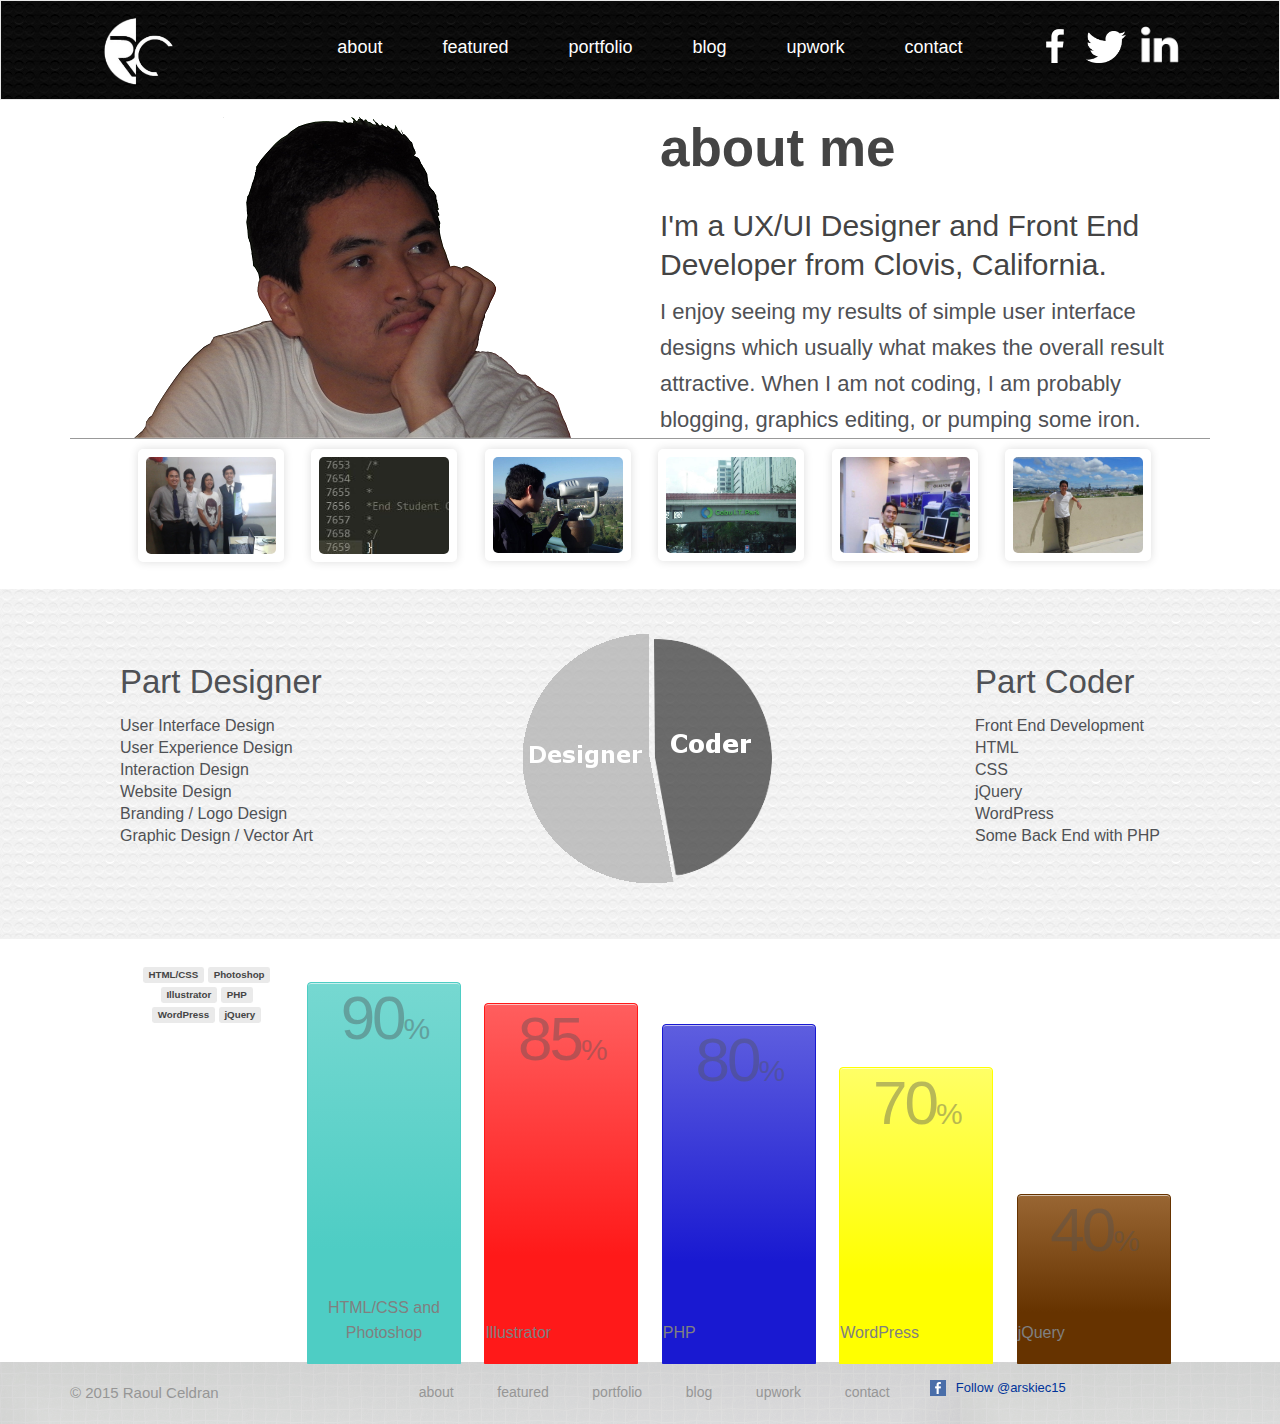
==== about.html @ fb34fa9f "new portfolio" ====
<!DOCTYPE html>
<html lang="en">
<head>
	<meta charset="utf-8">
	<title>About Raoul Celdran | UI/UX Designer &amp; Front End Developer</title>
		<link rel = "shortcut icon" href = "images/icon.ico"/>
		<meta name = "viewport" content = "width=device-width, initial scale = 1.0">
		<link href = "bootstrap/css/bootstrap.css" rel = "stylesheet">
		<link href = "bootstrap/css/style.css" rel = "stylesheet">
<script src="https://ajax.googleapis.com/ajax/libs/jquery/2.1.3/jquery.min.js"></script>
</head>
<body>
	<!--NAVBAR-->
	<nav class = "navbar navbar-default" role = "navigation">
		<div class = "container-fluid">
			<div class = "navbar-header">
				<button type = "button" class = "navbar-toggle" data-toggle = "collapse" data-target= "#bs-example-navbar-collapse-1">
					<span class = "sr-only">Toggle navigation</span>
					<span class = "icon-bar"></span>
					<span class = "icon-bar"></span>
					<span class = "icon-bar"></span>
				</button>
				<a class = "navbar-brand" href = "index">
					<!--For Desktop-->
					<img src = "images/icon.png" class = "img img-responsive hidden-xs" width = "70px" height = "70px"/>
					<!--For Mobile--> 	
					<img src = "images/icon.png" class = "img img-responsive visible-xs" width = "40px" height = "40px"/>
				</a>
			</div>

			<!-- Navbar Toggle -->
			<div class = "collapse navbar-collapse" id = "bs-example-navbar-collapse-1">
				<ul class = "navbar navbar-nav">
					<li>
						<a href = "about">about <span class = "sr-only">(current)</span></a>
					</li>
					<li>
						<a href = "featured">featured</a>
					</li>
					<li>
						<a href = "projects.html">portfolio</a>
					</li>
					<li>
						<a href = "http://iphoneblog.net/author/raoul" target = "_blank">blog</a>
					</li>
					<li>
						<a href = "https://www.upwork.com/users/~0184271326ea19c57a" class = "visible visible-lg visible-md visible-xs" target = "_blank">upwork</a>
					</li>
					<li>
						<a href = "#form-content" data-toggle = "modal">contact</a>
					</li>					
				</ul>
				<ul class = "social-network hidden-md hidden-sm hidden-xs">
					<li>
						<a href = "https://www.facebook.com/raoulkristoffer.celdran15" target = "_blank"><img src = "images/facebook-icon-top.png"/></a>
					</li>
						<a href = "https://twitter.com/arskiec15" target = "_blank"><img src = "images/twitter-icon.png" width = "40" style = "padding-top:8px"/></a>
					<li>
						<a href = "https://www.linkedin.com/profile/view?id=395117019"><img src = "images/linkedin-icon.png" width = "60" title = "Photo Courtesy of http://picons.me"></a>
					</li>
				</ul>
			</div>
		</div>
	</nav>
	<!--END OF NAVBAR-->
	<!--CONTACT MODAL-->
	<div id="form-content" class="modal fade in" style="display: none;">
    	<div class="modal-header">
    	    <a class="close" data-dismiss="modal">×</a>
    	    <h3 class = "contact">Send me a message</h3>
    	</div>
    	<div class="modal-body">
			<form action="//formspree.io/raoulkristofferceldran@yahoo.com" method="POST">
    				<label class = "label">Your Name:</label>
    					<input type="text" name="name">
    				<label class = "label">Your Message:</label>
    					<textarea type="text" name="message" rows="10" cols="25"></textarea>
    				<label class = "label">Your Email:</label>
    					<input type="email" name="_replyto">
    					<input class = "btn btn-success" type="submit" value="Send email" style = "margin-top:25px">
			</form>
    	</div>
	</div>
	<!--END CONTACT MODAL-->
	<div id="body">
		<div id = "content" class = "content clearfix">
			<section id = "section" class = "light nopad-t nopad-b">
				<div class = "row">
					<div class = "col-6">
						<div class = "container">
							<div class = "img-about">
								<img src = "images/coder_image.png" class = "img img-responsive"/>
							</div>		
							<h1 class = "header-about">about me</h1>
								<p class="intro">I'm a UX/UI Designer and Front End Developer from Clovis, California.</p>
								<p class="words">I enjoy seeing my results of simple user interface designs which usually what makes the overall result attractive. When I am not coding, I am probably blogging, graphics editing, or pumping some iron.</p>	
							<div id = "snaps" class = "snaps clearfix">
								<ul class = "snaps">
									<li>
										<a href = "https://www.facebook.com/photo.php?fbid=10202991132044831&set=pb.1400211928.-2207520000.1430178886.&type=3&theater" target="_blank"><img src = "images/about/cmates.jpg"/></a>
									</li>
									<li>
										<a href = "https://www.facebook.com/photo.php?fbid=10202644369935995&set=pb.1400211928.-2207520000.1430178886.&type=3&theater" target = "_blank"><img src = "images/about/code.jpg"/></a>
									</li>
									<li>
										<a href = "https://www.facebook.com/photo.php?fbid=10203366985040921&set=pb.1400211928.-2207520000.1430179751.&type=3&theater" target = "_blank"><img src = "images/about/scope.jpg"/></a>
									</li>
									<li>
										<a href = "https://www.facebook.com/photo.php?fbid=4667277205485&set=a.4667165842701.1073741826.1400211928&type=3&theater" target = "_blank"><img src = "images/about/itpark.jpg"/></a>
									</li>
									<li>
										<a href = "https://www.facebook.com/photo.php?fbid=4667208243761&set=pb.1400211928.-2207520000.1437749424.&type=3&theater" target = "_blank"><img src = "images/about/qualcom.jpg"/></a>
									</li>
									<li>
										<a href = "https://www.facebook.com/photo.php?fbid=4667277005480&set=a.4667165842701.1073741826.1400211928&type=3&theater" target = "_blank"><img src = "images/about/cebu.jpg"/></a>
									</li>
								</ul>
							</div>
						</div>
					</div>
				</div>
			</section>
		</div>
		<div class = "dark">
			<div class = "row">
				<div class = "col-md-12 pie-chart">
					<div class = "container">
						<div class="part-designer">
							<h2>Part Designer</h2>
								<ul class="ul">
									<li>User Interface Design</li>
									<li>User Experience Design</li>
									<li>Interaction Design</li>
									<li>Website Design</li>
									<li>Branding / Logo Design</li>
									<li>Graphic Design / Vector Art</li>
								</ul>
						</div>

						<div class="part-coder">
							<h2>Part Coder</h2>
								<ul class="ul">
									<li>Front End Development</li>
									<li>HTML</li>
									<li>CSS</li>
									<li>jQuery</li>
									<li>WordPress</li>
									<li>Some Back End with PHP<li>
								</ul>	
						</div>
						<img id = "img-pie" src = "images/about/pie.png" class = "img img-responsive"/>
					</div>
				</div>
			</div>
		</div>
    	<div class = "skills">
    		<section id = "section" class = "light nopad-t nopad-b">
    			<div class = "row">
					<div class = "col-6">
						<div class = "container">
							<ul class = "chart">
								<li>
    						  		<div class="label">HTML/CSS</div>
    						  		<div class="label">Photoshop</div>
    						  		<div class="label">Illustrator</div>
    						  		<div class="label">PHP</div>
    							 	<div class="label">WordPress</div>
    							 	<div class="label">jQuery</div>
  								</li>
  								<li class = "teal" style = "height:90%;">
  									<div class = "percent">90<span>%</span></div>
  									<div class = "skill" style = "color:gray">HTML/CSS and Photoshop<span></span></div>
  								</li>
  								<li class = "red" style = "height:85%;">
  									<div class = "percent">85<span>%</span></div>
  									<div class = "skill" style = "color:gray">Illustrator<span></span></div>
  								</li>
  								<li class = "purple" style = "height:80%;">
  									<div class = "percent">80<span>%</span></div>
  									<div class = "skill" style = "color:gray">PHP<span></span></div>
  								</li>
  								<li class = "yellow" style = "height:70%;">
  									<div class = "percent">70<span>%</span></div>
  									<div class = "skill" style = "color:gray">WordPress<span></span></div>
  								</li>
  								<li class = "brown" style = "height:40%;">
  									<div class = "percent">40<span>%</span></div>
  									<div class = "skill" style = "color:gray">jQuery<span></span></div>
  								</li>
							</ul>							
						</div>
					</div>
				</div>
			</section>
		</div>
	</div> 
	<!--Footer-->
    <footer style = "padding-top:30px">
		<div id = "footer-bottom">
			<div class = "row">
				<div class = "col-6">
					<div class = "container">
						<p id = "footer-copyright">&copy; 2015 Raoul Celdran</p>
						<ul id = "nav-footer" class = "hidden-xs hidden-sm">
							<li>
								<a href = "about">about</a>
							</li>
							<li>
								<a href = "featured">featured</a>
							</li>
							<li>
								<a href = "projects.html">portfolio</a>
							</li>
							<li>
								<a href = "http://iphoneblog.net/author/raoul" target = "_blank">blog</a>
							</li>
							<li>
								<a href = "https://www.upwork.com/users/~0184271326ea19c57a" target = "_blank">upwork</a>
							</li>
							<li>
								<a href="#form-content" data-toggle="modal">contact</a>
							</li>
						</ul>
						<div class = "fb-bottom hidden-xs hidden-md hidden-sm">
							<a href = "https://www.facebook.com/raoulkristoffer.celdran15" target = "_blank" title = "Photo Courtesy of Dan Leech at http://www.iconarchive.com/show/simple-icons-by-danleech/facebook-icon.html"><img src = "images/facebook-icon.png"/></a>
						</div>
						<div class = "twitter-bottom hidden-xs hidden-md hidden-sm">
							<a href="https://twitter.com/arskiec15" class="twitter-follow-button" data-show-count="false" target = "_blank">Follow @arskiec15</a>
							<script>!function(d,s,id){var js,fjs=d.getElementsByTagName(s)[0],p=/^http:/.test(d.location)?'http':'https';if(!d.getElementById(id)){js=d.createElement(s);js.id=id;js.src=p+'://platform.twitter.com/widgets.js';fjs.parentNode.insertBefore(js,fjs);}}(document, 'script', 'twitter-wjs');</script>
						</div>
					</div>
				</div>
			</div>				
		</div>	
	</footer>
	<!--End Footer--> 	 
	<script type="text/javascript" src="bootstrap/js/bootstrap.js"></script>
</body>
</html>
---- bootstrap/css/style.css ----
::selection{ background-color: #E13300; color: white; }
	::moz-selection{ background-color: #E13300; color: white; }
	::webkit-selection{ background-color: #E13300; color: white; }

	body {
		background-color: #fff;
		font: 13px/20px normal Helvetica, Arial, sans-serif;
		color: #4F5155;
    text-align: center;
    margin: 0 auto;
	}

	a {
		color: #003399;
		background-color: transparent;
		font-weight: normal;
	}
	h1 {
    font: bold 38px/45px Helvetica, Sans-Serif; 
		color: #444;
		background-color: transparent;
		margin: 0 0 14px 0;
		padding: 14px 15px 10px 15px;
	}
  .c_header{
    position: absolute; 
    top: 200px; 
    left: 4px; 

  }
  .d_header{
    position: absolute;
    top: 200px;
    right: 112px;
  }
  h2 span{
    color: #444; 
    font: bold 34px/55px Helvetica, Sans-Serif; 
    letter-spacing: -1px;  
  }
	code {
		font-family: Consolas, Monaco, Courier New, Courier, monospace;
		font-size: 12px;
		background-color: #f9f9f9;
		border: 1px solid #D0D0D0;
		color: #002166;
		display: block;
		margin: 14px 0 14px 0;
		padding: 12px 10px 12px 10px;
	}
/*NAVBAR*/
  .navbar {
    margin-bottom: 0px;
  }

  .navbar-default {
      background: url('navbar-bg.png');
      background-color: #000000;
      border-radius: 0px;
  }

  .navbar-default .navbar-nav > li > a {
    color:#FFFFFF;
    font-size: 18px;
    margin: 20px;
    padding-right: 20px;
    display: inline-block;
  }

  .navbar-brand img {
      position: absolute;
      left: 10%;
      margin-left: -25px !important;  /* 50% of your logo width */
  }

  .navbar-nav {
    display:inline-block;
    float: none;
    list-style: none;
  }

  .navbar .navbar-collapse {
    text-align: center;
  }

  .navbar-collapse{
    text-align: center;
  }

  .navbar-toggle {

  }

  .navbar-collapse.in {
    overflow-y: visible;
  }

  .navbar-default .navbar-toggle:hover,
  .navbar-default .navbar-toggle:focus {
    background-color: #FFFFFF;
  }

  .navbar-default .navbar-nav > li > a:hover, 
  .navbar-default .navbar-nav > li > a:focus {
    color: #A5ABAB;
    text-decoration: none;
  }

  @media (max-width: 767px) { 
    .navbar-brand {
      padding: 0;        
     }
    .navbar-brand img {
      margin-top: 5px; 
      margin-left: 5px;
    }
  }
/*END NAVBAR*/

/*NAVBAR SOCIAL NETWORK LINKS*/	
  .social-network {
    position: absolute;
    right: 7%;
    top: 10px;
  }

  .social-network li {
    display: inline-block;
  }
/*NAVBAR SOCIAL NETWORK LINKS*/

/*CONTENT*/
  #body {

  }

  #content {
    
  }

  #section {

  }

  .row {
 
  }
  .col-1{
    width: 16.66%; 
  }
  .col-2{
    width: 33.33%; 
  }
  .col-3{
    width: 50%; 
  }
  .col-4 {
    width: 66.66%;
  }
  .col-5 {
    width: 83.33%;
  }
  .col-6 {
    width: 100%;
  }

  #face {

  }

  .image {
    position: relative;
  }

  .m-coder {
    position: absolute;
    top: 200px;
    left: 50px;
  }

  .m-designer{
    position: absolute;
    top: 200px;
    right: 50px;  
  }

  .xs-coder{
    position: absolute;
    top: 70px;
    left: 40px;
  }

  .xs-designer{
    position: absolute;
    top: 70px;
    right: 40px;      
  }

  h3 span {
    color: #444; 
    font: bold 24px/45px Helvetica, Sans-Serif; 
    letter-spacing: -1px;  
  }
 
  h6 span {
    color: #444;
    font: bold 12px/34px Helvetica, Sans-Serif;
    letter-spacing: -1px;
  }

  #coder {

  }

  #coder-desc {
      float: left;
      width: 20%;
  }
  #designer {

  }

  #designer-desc {
    float: right;
    width: 20%;
  }

  #coder-img {

  }

  #designer-img {

  }

  #coder-bg {

  }

  #designer-bg {

  }

  #face-img {
    margin-right: auto;
    margin-left: auto;
    display: block;
  } 

  .container{
    margin: 0 auto;
    clear: both;
    position: relative;
  }

  #container{
    height: 600px;
  }

  /*#container {
    width: 988px;
    height: 60px; 
    margin: 0 auto;
    border: 1px solid black;
    clear: both;
    position: relative;
  }*/

  /*.square-coder{
    width: 683px;
    height: 600px;  
    opacity: 1;
    position: absolute;
    left: 0px;
  }

  .grow-coder {
    width: 0px;
    height: 600px;
    left: 530px;
    position: relative;
    transition:width 1s; 
    -webkit-transition:width 1s;
    background: url('coder_image.png') no-repeat;
  }

  .square-coder:hover + .grow-coder{
    width: 500px; 
    transition:width 1s; 
    -webkit-transition:width 1s;
  }*/

  .square-coder {
  display: inline-block;
  vertical-align: middle;
  width: 683px;
  height: 600px;
  -webkit-transform: translateZ(0);
  transform: translateZ(0);
  box-shadow: 0 0 1px rgba(0, 0, 0, 0);
  -webkit-backface-visibility: hidden;
  backface-visibility: hidden;
  -moz-osx-font-smoothing: grayscale;
  position: relative;
  left: -377px;
  -webkit-transition-property: color;
  transition-property: color;
  -webkit-transition-duration: 1s;
  transition-duration: 1s;
  } 

  .square-coder:before{
  content: "";
  position: absolute;
  z-index: -1;
  top: -11px;
  width: 621px;
  left: 682px;
  right: 0;
  bottom: 0;
  background: url('coder_image.png') no-repeat;
  -webkit-transform: scaleX(0);
  transform: scaleX(0);
  -webkit-transform-origin: 0 100%;
  transform-origin: 0 100%;
  -webkit-transition-property: transform;
  transition-property: transform;
  -webkit-transition-duration: 1s;
  transition-duration: 1s;
  -webkit-transition-timing-function: ease-in-out;
  transition-timing-function: ease-in-out;
  }

  .square-coder:hover, .square-coder:focus, .square-coder:active {
    color: transparent;
  }

  .square-coder:hover:before, .square-coder:focus:before, .square-coder:active:before {
    -webkit-transform: scaleX(1);
    transform: scaleX(1);
  }

  .square-designer{
    display: inline-block;
    vertical-align: middle;
    width: 581px;
    height: 600px;
    position: relative;
    top: -601px;
    right: -275px; 
    left: 256px;
    -webkit-transform: translateZ(0);
    transform: translateZ(0);
    box-shadow: 0 0 1px rgba(0, 0, 0, 0);
    -webkit-backface-visibility: hidden;
    backface-visibility: hidden;
    -moz-osx-font-smoothing: grayscale;
    -webkit-transition-property: color;
    transition-property: color;
    -webkit-transition-duration: 1s;
    transition-duration: 1s;  
  }

  .square-designer:before{
    content: "";
    position: absolute;
    z-index: -1;
    top: -10px;
    left: 0;
    right: 581px;
    bottom: 0;
    background: url('d_image1.png') no-repeat;
    -webkit-transform: scaleX(0);
    transform: scaleX(0);
    -webkit-transform-origin: 100% 0%;
    transform-origin: 100% 0%;
    -webkit-transition-property: transform;
    transition-property: transform;
    -webkit-transition-duration: 1s;
    transition-duration: 1s;
    -webkit-transition-timing-function: ease-in-out;
    transition-timing-function: ease-in-out;  
  }

  .square-designer:hover, .square-designer:focus, .square-designer:active {
    color: transparent;
  }
  .square-designer:hover:before, .square-designer:focus:before, .square-designer:active:before {
    position: absolute;
    left: -548px;
    -webkit-transform: scaleX(1);
    transform: scaleX(1);
  }
  /*.square-designer{
    width: 620px;
    height: 600px;  
    opacity: 0.5;
    position: relative;
    background: black;
    top:-610px;
    right: -533px;
  }

  .grow-designer {  
    opacity: 0;
    width: 0px;
    height: 600px;
    position: relative; 
    left: 249px;
    top:-1210px;
    transition:width 1s; 
    -webkit-transition:width 1s;
  }

  .square-designer:hover + .grow-designer {
    opacity: 1;
    width: 285px; 
    transition:width 1s; 
    -webkit-transition:width 1s;
    background: url('designer_image.jpg') no-repeat;
  }*/
/*face styles*/
  p span { 
    position: absolute; top:250px; width: 160px;
    color: #444; 
    font: 17px/24px normal Helvetica, Arial, Sans-Serif; 
    letter-spacing: -1px;  
    background: transparent;
    padding: 10px; 
  }

  .coder {
    padding:0 5px;
    position: absolute;
    top: 270px;
    left: 0px;
    width: 200px;
    text-align: left;
  } 

  .designer{
    padding:0 5px;
    position: absolute;
    top: 270px;
    right: 50px;
    width: 200px;
    text-align: left;
  }
/*END CONTENT*/

/*FOOTER*/
  #footer-bottom {
    background: url('footer-bg.png');
    background-color: #EAEAEA;
    -webkit-box-shadow: 1px -23px 0px 0px rgba(255,255,255,1);
    -moz-box-shadow: 1px -23px 0px 0px rgba(255,255,255,1);
    box-shadow: 1px -23px 0px 0px rgba(255,255,255,1);
  }

  #footer-copyright {
    font: 15px/22px normal Helvetica, Arial, sans-serif;
    color: #969696;
    padding: 20px 0px 10px 0px;
    float: left;
  }

  #nav-footer {
    float: left;
    list-style: none;
    margin: 20px;
    padding-left: 160px
  }

  #nav-footer li {
    font-size: 14px;
    display: inline-block;
  }

  #nav-footer a {
    color: #969696;
    padding: 20px;
  }

  .fb-bottom {
    float: left;
    padding: 15px 0px 0px 0px;
  }

  .twitter-bottom {
    float: left;
    padding: 16px 0px 0px 10px;
  }
/*END FOOTER*/
.dark{
  background: url('dark-bg.png'); 
  background-color: #F0F0F0;
}
.header-center {
  padding-top: 50px;
  text-align: center;
}
.header-center span {
  color: #444;
  display: inline-block;
  position: relative;  
}
.header-center span:before,
.header-center span:after {
  content: "";
  position: absolute;
  height: 10px;
  border-bottom: 1px solid #444;
  top: 0;
  width: 367px;
}
.header-center span:before {
  right: 100%;
}
.header-center span:after {
  left: 100%;
}
.header-center h4 {
  color: #999;
}
ul.rig {
  list-style: none;
  font-size: 0px;
  margin-left: -5%; /* should match li left margin */
  padding-bottom: 50px;
}
ul.rig li {
  display: inline-block;
  padding: 8px;
  margin: 0 0 2.5% 2.5%;
  background: #fff;
  border-radius: 5px;
  font-size: 16px;
  font-size: 1rem;
  vertical-align: top;
  box-shadow: 0 0 10px #ddd;
  box-sizing: border-box;
  -moz-box-sizing: border-box;
  -webkit-box-sizing: border-box;
}
ul.rig li img {
  max-width: 100%;
  width: 314px;
  border-radius: 5px;
  overflow: hidden;
  height: auto;
  margin: 0 0 10px;
}
ul.rig li h3 {
  margin: 0 0 5px;
  color: #444;
}
ul.rig li p {
  font-size: 14px;
  line-height: 1.5em;
  color: #999;
}
/* class for 2 columns */
ul.rig.columns-2 li {
  width: 47.5%; /* this value + 2.5 should = 50% */
}
/* class for 3 columns */
ul.rig.columns-3 li {
  width: 30.83%; /* this value + 2.5 should = 33% */
}
/* class for 4 columns */
ul.rig.columns-4 li {
  width: 22.5%; /* this value + 2.5 should = 25% */
}
 
@media (max-width: 480px) {
  ul.grid-nav li {
    display: block;
    margin: 0 0 5px;
  }
  ul.grid-nav li a {
    display: block;
  }
  ul.rig {
    margin-right: 20px;
  }
  ul.rig li {
    width: 100% !important; /* over-ride all li styles */
    margin: 0 0 20px;
  }
}
ul.rig a {
  text-decoration: none;
}
/*
*Pie charts ICI
*/
ul.results {
  list-style: none;
  font-size: 0px;
  margin-left: -5%; /* should match li left margin */
  padding-bottom: 50px;
}
ul.results li {
  display: inline-block;
  padding: 8px;
  margin: 0 0 2.5% 2.5%;
  background: #fff;
  border-radius: 5px;
  font-size: 16px;
  font-size: 1rem;
  vertical-align: top;
  box-shadow: 0 0 10px #ddd;
  box-sizing: border-box;
  -moz-box-sizing: border-box;
  -webkit-box-sizing: border-box;
}
ul.results li img {
  max-width: 100%;
  width: 500px;
  border-radius: 5px;
  overflow: hidden;
  height: auto;
  margin: 0 0 10px;
}
ul.results li h3 {
  margin: 0 0 5px;
  color: #444;
}
ul.results li p {
  font-size: 14px;
  line-height: 1.5em;
  color: #999;
}
/* class for 2 columns */
ul.results.columns-2 li {
  width: 47.5%; /* this value + 2.5 should = 50% */
}
/* class for 3 columns */
ul.results.columns-3 li {
  width: 30.83%; /* this value + 2.5 should = 33% */
}
/* class for 4 columns */
ul.results.columns-4 li {
  width: 22.5%; /* this value + 2.5 should = 25% */
}
 
@media (max-width: 480px) {
  ul.grid-nav li {
    display: block;
    margin: 0 0 5px;
  }
  ul.grid-nav li a {
    display: block;
  }
  ul.results {
    margin-right: 20px;
  }
  ul.results li {
    width: 100% !important; /* over-ride all li styles */
    margin: 0 0 20px;
  }
}
ul.results a {
  text-decoration: none;
}
/*
*End Pie charts ICI 
*/
/*ABOUT*/
.img-about {
  float: left;
  border-bottom: 1px solid #999;
}
.header-about {
  text-align: left;
  font: bold 53px/68px Helvetica, Sans-Serif; 
}
.intro {
  font: normal 30px/39px Helvetica, Sans-Serif; 
  color: #444;
  text-align: left;
}
.words {
  font: normal 22px/36px Helvetica, Sans-Serif; 
  text-align: left;
  border-bottom: 1px solid #999;
}
/*SNAPSHOTS**/
ul.snaps {
  list-style: none;
  font-size: 0px;
 /* should match li left margin */
}
ul.snaps li {
  float: left;
  display: inline-block;
  padding: 8px;
  margin: 0 0 2.5% 2.5%;
  background: #fff;
  border-radius: 5px;
  font-size: 16px;
  font-size: 1rem;
  vertical-align: top;
  box-shadow: 0 0 10px #ddd;
  box-sizing: border-box;
  -moz-box-sizing: border-box;
  -webkit-box-sizing: border-box;
}
ul.snaps li:hover {
  -webkit-box-shadow: 0px 0px 15px 0px rgba(0,0,0,0.75);
-moz-box-shadow: 0px 0px 15px 0px rgba(0,0,0,0.75);
box-shadow: 0px 0px 15px 0px rgba(0,0,0,0.75);
}
ul.snaps li img {
  max-width: 100%;
  width: 130px;
  border-radius: 5px;
  overflow: hidden;
  height: 0 auto;
}
ul.snaps li h3 {
  margin: 0 0 5px;
  color: #444;
}
ul.snaps li p {
  font-size: 14px;
  line-height: 1.5em;
  color: #999;
}
/* class for 2 columns */
ul.snaps.columns-2 li {
  width: 47.5%; /* this value + 2.5 should = 50% */
}
/* class for 3 columns */
ul.snaps.columns-3 li {
  width: 30.83%; /* this value + 2.5 should = 33% */
}
/* class for 4 columns */
ul.snaps.columns-4 li {
  width: 22.5%; /* this value + 2.5 should = 25% */
}
 
@media (max-width: 480px) {
  ul.grid-nav li {
    display: block;
    margin: 0 0 5px;
  }
  ul.grid-nav li a {
    display: block;
  }
  ul.snaps {
    margin-left: 50px;
    margin-right: 70px;
  }
  ul.snaps li {
    width: 100% !important; /* over-ride all li styles */
    margin: 0 0 20px;
  }
  ul.snaps li:hover {
    -webkit-box-shadow: 0px 0px 15px 0px rgba(0,0,0,0.75);
    -moz-box-shadow: 0px 0px 15px 0px rgba(0,0,0,0.75);
    box-shadow: 0px 0px 15px 0px rgba(0,0,0,0.75);
  }
}
ul.snaps a {
  text-decoration: none;
}
/*END SNAPSHOTS*/

#img-pie {
  margin-left: 0 auto;
  margin-right: 0 auto;
  display: inline-block;
}
.pie-chart h2 {
  font: normal 33px/46px Helvetica, Sans-Serif; 
  text-align: left;
}
.pie-chart li {
  font: normal 16px/22px Helvetica, Sans-Serif; 
  list-style: none;
  text-align: left;
  margin-left: -40px !important;
}
.part-designer {
  padding:50px;
float: left;
}
.part-coder {
  padding:50px;
float: right;
}
@media (max-width: 480px) {
  ul.grid-nav li {
    display: block;
    margin: 0 0 5px;
  }
  ul.grid-nav li a {
    display: block;
  }
  ul.ul {
    margin: 0 auto;
  }
  ul.ul li {
    width: 100% !important; /* over-ride all li styles */
    margin: 0 auto;
    padding: 0 auto;
  }
  .part-coder h2{
    padding:0px;
  }
  .part-designer h2 {
    padding:0px;
  }
}
/*SKILLS*/
.label {
  color:#444;
}
.chart { width: 100%; }

.chart li {
  border-radius: 4px 4px 0 0; /* Remember vendor prefixes */
  box-shadow: 0 1px 0 0 rgba(255,255,255,.6) inset; /* Remember vendor prefixes */
  display: block;
  height: 125px;
  padding: 25px 0;
  position: relative;
  text-align: center;
  vertical-align: bottom;
}

.chart .axis { 
  display: none;
  top: -25px;
  width: 11%;
 }

.chart .label {
  background: #eaeaea;
  margin: -.6em 0 65px 0;
}

.chart .percent {
  font-size: 30px;
  letter-spacing: -3px;
  opacity: .4;
  width: 100%;
}

.chart .teal {
background: #4ecdc4;
background-image: linear-gradient(#76d8d1, #4ecdc4 70%);
border: 1px solid #4ecdc4;
}

.chart .red {
background: #FF1919;
background-image: linear-gradient(#FF5E5E, #FF1919 70%);
border: 1px solid #FF1919;
}

.chart .purple {
background: #1919D1;
background-image: linear-gradient(#5E5EDF, #1919D1 70%);
border: 1px solid #1919D1;
}

.chart .yellow {
background: #FFFF00;
background-image: linear-gradient(#FFFF66, #FFFF00 70%);
border: 1px solid #FFFF00;
}

.chart .brown {
background: #663300;
background-image: linear-gradient(#996633, #663300 70%);
border: 1px solid #663300;
}

.chart span { font-size: 30px;  }
@media (min-width: 700px) {
  .chart {
    background: url("http://cl.ly/QSpc/bg-chart.png") right top repeat-x;
    height: 425px;
    margin: 0 auto -32px;
  }
  .chart li {
    display: inline-block;
    height: 425px;
    margin: 0 1.8% 0 0;
    width: 14%;
  }
  .chart .axis {
    display: inline-block;
  }
  .chart .percent {
    font-size: 40px;
    position: absolute;
  }
  .chart .skill {
    bottom: 20px;
    font-size: 16px;
    position: absolute;
  }
}

@media (min-width: 1000px) {
  .chart .percent {
    font-size: 62px;
  }
}

/*PORTFOLIO*/
.portfolio-details
{
  padding-top: 50px;
}

/*CONTACT MODAL*/
.modal-backdrop{
  position:fixed;
  top:0;
  right:0;
  bottom:0;
  left:0;
  z-index:1040;
  background-color:#000000;
}
.modal-backdrop.fade{
  opacity:0;
}
.modal-backdrop,.modal-backdrop.fade.in{
  opacity:0.8;
  filter:alpha(opacity=80);
}
.modal{
  position:fixed;
  top:10%;
  left:60%;
  z-index:1050;
  width:250px;
  margin-left:-280px;
  height:310px;
  background-color:#ffffff;
  border:1px solid #999;
  border:1px solid rgba(0, 0, 0, 0.3);
  *border:1px solid #999;
  -webkit-border-radius:6px;
  -moz-border-radius:6px;
  border-radius:6px;
  -webkit-box-shadow:0 3px 7px rgba(0, 0, 0, 0.3);
  -moz-box-shadow:0 3px 7px rgba(0, 0, 0, 0.3);
  box-shadow:0 3px 7px rgba(0, 0, 0, 0.3);
  -webkit-background-clip:padding-box;
  -moz-background-clip:padding-box;
  background-clip:padding-box;
  outline:none;
  }
  @media (max-width: 480px) {
    .modal {
      position: fixed;
      top: 10%;
      left:100%;
    }
}
a.close {
  position: relative;
  left:-250px;
}
.modal.fade{
  -webkit-transition:opacity .3s linear, top .3s ease-out;
  -moz-transition:opacity .3s linear, top .3s ease-out;
  -o-transition:opacity .3s linear, top .3s ease-out;
  transition:opacity .3s linear, top .3s ease-out;
  top:-25%;
}
.modal.fade.in{
  top:10%;
}
.modal-header{
  padding:9px 15px;
  border-bottom:1px solid #eee;
  width: 500px;
}
.modal-header .close{
  margin-top:2px;
}
.modal-header h3{
  margin:0;line-height:30px;
}
.modal-body{
  position:relative;
  overflow-y:auto;
  max-height:400px;
  padding-right:500px;
}
.modal-form{
  margin-bottom:0;
}
.modal-footer{
  width: 500px;
  padding:14px 15px 15px;
  margin-bottom:0;
  text-align:right;
  background-color:#f5f5f5;
  border-top:1px solid #ddd;
  -webkit-border-radius:0 0 6px 6px;
  -moz-border-radius:0 0 6px 6px;
  border-radius:0 0 6px 6px;
  -webkit-box-shadow:inset 0 1px 0 #ffffff;
  -moz-box-shadow:inset 0 1px 0 #ffffff;
  box-shadow:inset 0 1px 0 #ffffff;
  *zoom:1;
}
.modal-footer:before,.modal-footer:after{
  display:table;
  content:"";
  line-height:0;
}
.modal-footer:after{
  clear:both;
}
.modal-footer .btn+.btn{
  margin-left:5px;
  margin-bottom:0;
}
.modal-footer .btn-group .btn+.btn{
  margin-left:-1px;
}
.modal-footer .btn-block+.btn-block{
  margin-left:0;
}
h3.contact {
  text-align: left;
  font-size: 20px;
  font-weight: bold;
}
form.contact {
  text-align: left;
}
.article{
  padding-left: 110px;
  width: 700px;
}
  @media (max-width: 480px) {
    .article {
      width: 250px;
      padding-left:0px;
    }
}
.lueurDesc {
  padding-left: 10px;
  padding-bottom: 10px;
}
  @media (max-width: 480px) {
    .lueurDesc {
      width: 100%;
      padding-left: 0px;
    }
}
.rcDesc {
  padding-left: 105px;
  padding-bottom: 10px;
}
  @media (max-width: 480px) {
    .rcDesc {
      width: 100%;
      padding-left: 0px;
    }
}
.iciDesc {
  padding-left: 10px;
  padding-bottom: 10px;
  position: relative; top:-150px; right:-50px;
}
  @media (max-width: 480px) {
    .iciDesc {
      width: 100%;
      padding-left: 0px;
      position: relative; top:10px; right: -10px;
    }
}
.summary {
  text-align: left;
}
.specOb{

}
  @media (max-width: 480px) {
    .specOb {
      width: 250px;
    }
  }
.gameSnaps {
  padding-left: 140px;
}
  @media (max-width: 480px){
    .gameSnaps {
      padding-left: 0px;
      padding-bottom: 20px;
      width: 100%;
    }
  }
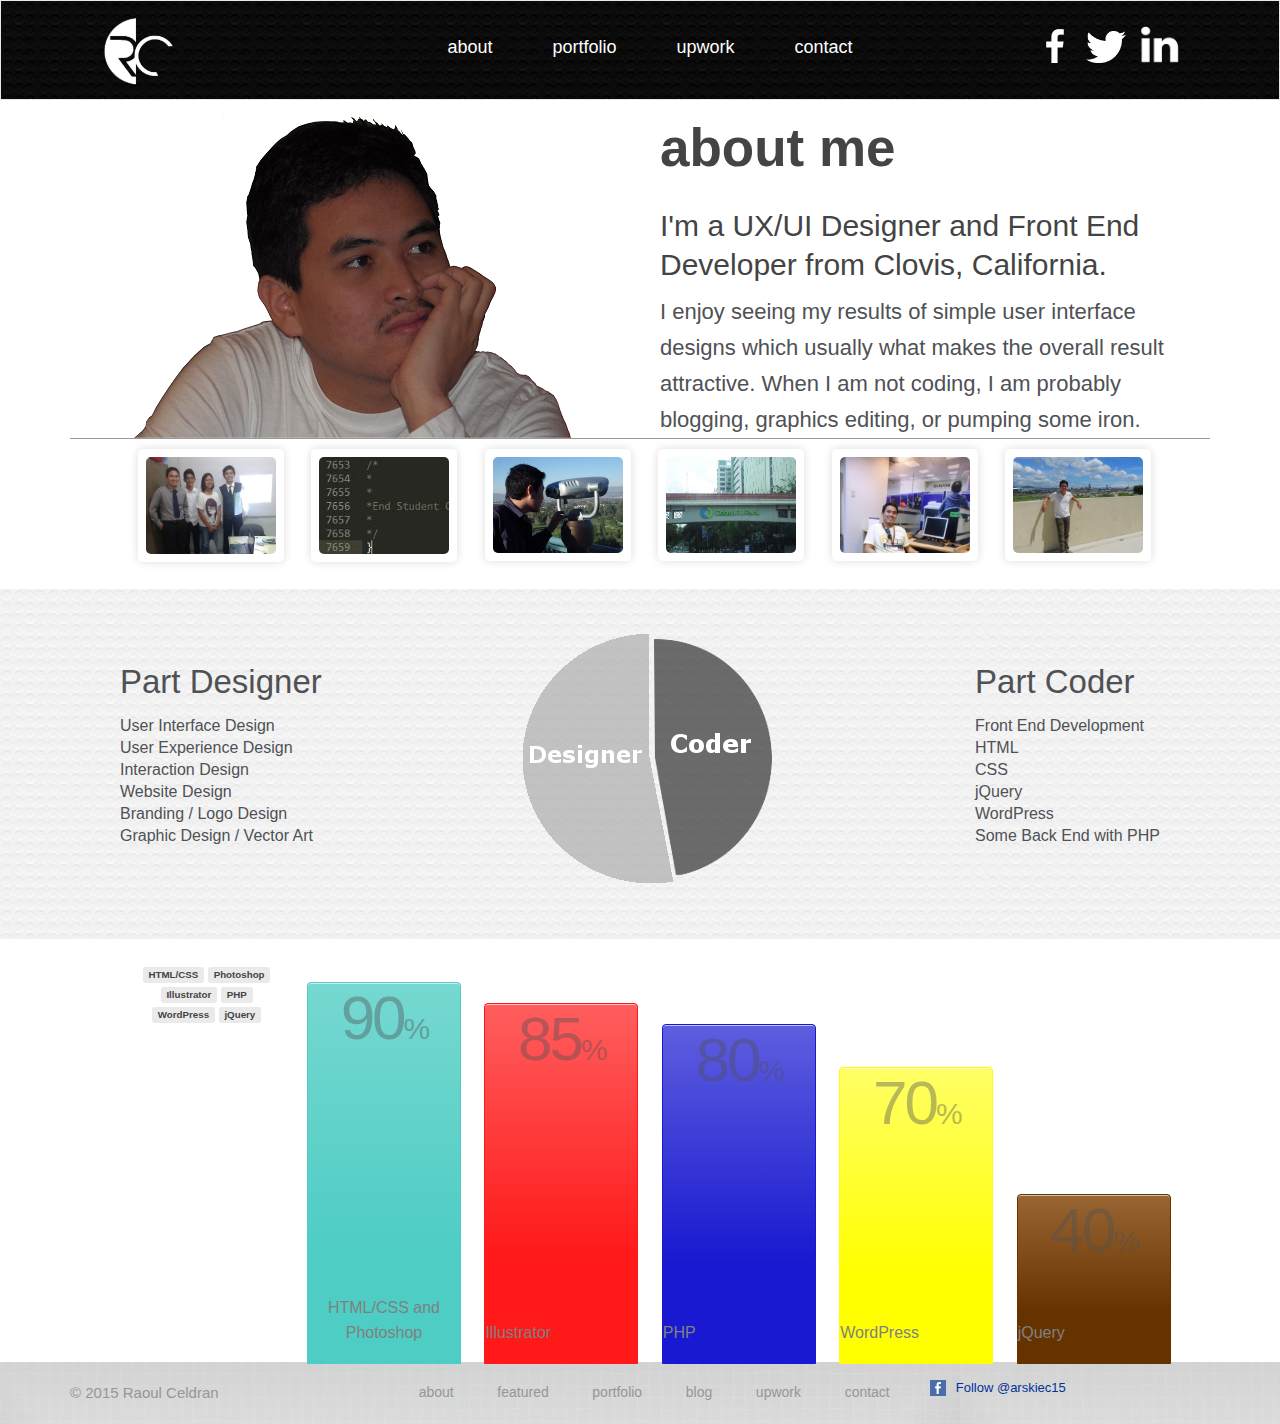
==== commit 0716942e: "new portfolio changes" ====
--- a/about.html
+++ b/about.html
@@ -35,13 +35,7 @@
 						<a href = "about">about <span class = "sr-only">(current)</span></a>
 					</li>
 					<li>
-						<a href = "featured">featured</a>
-					</li>
-					<li>
 						<a href = "projects.html">portfolio</a>
-					</li>
-					<li>
-						<a href = "http://iphoneblog.net/author/raoul" target = "_blank">blog</a>
 					</li>
 					<li>
 						<a href = "https://www.upwork.com/users/~0184271326ea19c57a" class = "visible visible-lg visible-md visible-xs" target = "_blank">upwork</a>
